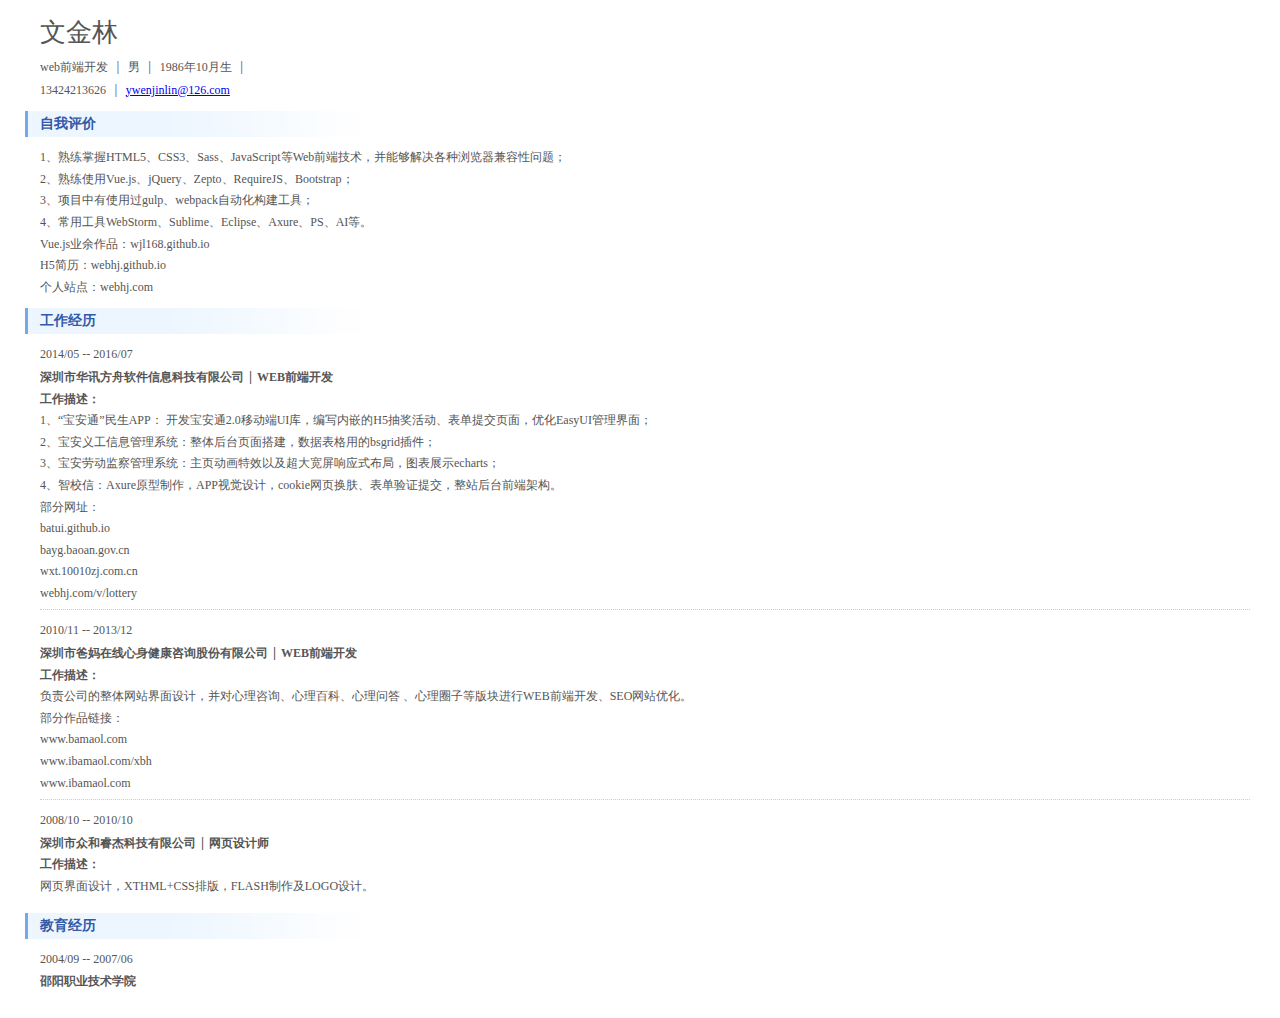
==== job.html @ 3e93d71d "Create job.html" ====
<html>
<head><title>个人简历</title>
    <meta http-equiv="Content-Type" content="text/html; charset=utf-8"/>
    <meta name="robots" content="nofollow"/>
    <style>
        body, div, dl, dt, dd, ul, ol, li, h1, h2, h3, h4, h5, h6, pre, code, form, fieldset, legend, input, textarea, p, blockquote, th, td{ margin:0; padding:0 }
        fieldset, img, abbr, acronym{ border:none }
        h1, h2, h3, h4, h5, h6{ font-size:100%; font-weight:400 }
        em{ font-style:normal }
        a, input:focus{ outline:none }
        input{ border:none; background:none; }
        button{ border:none; vertical-align:middle; cursor:pointer }
        label{ cursor:pointer }
        table{ border-collapse:collapse; border-spacing:0; }
        address, caption, cite, code, dfn, em, strong, th, var{ font-weight:normal; font-style:normal; }
        ol, ul{ list-style:none; }
        .resumeBody{
            margin:20px;
            font-size:12px;
            font-family:"Microsoft Yahei", simsun;
            color:#555;
        }
        .resumeBody strong, .resumeBody h1, .resumeBody h5, .resumeBody h6{
            color:#555;
        }
        .resumeBody h1{
            font-size:26px;
            height:36px;
            line-height:1em;
        }
        .resumeBody h1 span{ padding-left:30px; font-size:18px; }
        .resumeBody .headerImg{
            padding:5px;
            border:1px solid #ddd;
        }
        .resumeBody .ver-line{
            color:#555;
            font-size:14px;
            padding:0 5px;
        }
        .resumeBody h5, .resumeBody h6, .resumeBody strong{
            font-weight:bold;
        }
        .resumeBody .details dt{
            background:url('[data-uri]') no-repeat 5px 0;
        }
        .resumeBody .details dt h5{
            height:26px;
            line-height:26px;
            color:#315aaa;
            text-indent:20px;
            font-size:14px;
        }
        .resumeBody .summary, .resumeBody .details dd{
            padding-left:10px;
            margin:10px;
            line-height:1.8em;
        }
        .resumeBody .certificates, .resumeBody .training, .resumeBody .graduates, .resumeBody .social, .resumeBody .education-background, .resumeBody .project-experience, .resumeBody .work-experience{
            border-bottom:1px dotted #ccc;
            margin-bottom:10px;
            padding-bottom:5px;
        }
        .resumeBody .certificates:last-child, .resumeBody .training:last-child, .resumeBody .graduates:last-child, .resumeBody .education-background:last-child, .resumeBody .project-experience:last-child, .resumeBody .work-experience:last-child{
            border-bottom:0;
        }
        .resumeBody .training h6{
            margin-bottom:10px;
        }

    </style>

</head>
<body>
<div class="resumeBody">
    <div class="summary">
        <h1>文金林</h1>
        <p>web前端开发<span class="ver-line"> | </span>男<span class="ver-line"> | </span>1986年10月生<span class="ver-line"> | </span>
        </p>
        <p>13424213626<span class="ver-line"> | </span><a href="mailto:ywenjinlin@126.com">ywenjinlin@126.com</a></p>
    </div>
    <dl class="details">
        <dt>
        <h5>自我评价</h5></dt>
        <dd><p style="overflow:hidden;word-break: break-all; word-wrap:break-word;">1、熟练掌握HTML5、CSS3、Sass、JavaScript等Web前端技术，并能够解决各种浏览器兼容性问题；<br>2、熟练使用Vue.js、jQuery、Zepto、RequireJS、Bootstrap；<br>3、项目中有使用过gulp、webpack自动化构建工具；<br>4、常用工具WebStorm、Sublime、Eclipse、Axure、PS、AI等。<br>Vue.js业余作品：wjl168.github.io<br>H5简历：webhj.github.io<br>个人站点：webhj.com</p></dd>
        <dt>
        <h5>工作经历</h5></dt>
        <dd>
            <div class="work-experience"><p>2014/05 -- 2016/07</p>
                <h6>深圳市华讯方舟软件信息科技有限公司<span class="ver-line">|</span>WEB前端开发</h6>
                <p><strong>工作描述：</strong><br>1、“宝安通”民生APP： 开发宝安通2.0移动端UI库，编写内嵌的H5抽奖活动、表单提交页面，优化EasyUI管理界面；<br>2、宝安义工信息管理系统：整体后台页面搭建，数据表格用的bsgrid插件；<br>3、宝安劳动监察管理系统：主页动画特效以及超大宽屏响应式布局，图表展示echarts；<br>4、智校信：Axure原型制作，APP视觉设计，cookie网页换肤、表单验证提交，整站后台前端架构。<br>部分网址：<br>batui.github.io<br>bayg.baoan.gov.cn<br>wxt.10010zj.com.cn<br>webhj.com/v/lottery
                </p>
            </div>
            <div class="work-experience"><p>2010/11 -- 2013/12</p><h6>深圳市爸妈在线心身健康咨询股份有限公司<span class="ver-line">|</span>WEB前端开发
            </h6>
                <p><strong>工作描述：</strong><br>负责公司的整体网站界面设计，并对心理咨询、心理百科、心理问答 、心理圈子等版块进行WEB前端开发、SEO网站优化。<br>部分作品链接：<br>www.bamaol.com<br>www.ibamaol.com/xbh<br>www.ibamaol.com<br>
                </p></div>
            <div class="work-experience"><p>2008/10 -- 2010/10</p><h6>深圳市众和睿杰科技有限公司<span class="ver-line">|</span>网页设计师
            </h6>
                <p><strong>工作描述：</strong><br>网页界面设计，XTHML+CSS排版，FLASH制作及LOGO设计。<br></p></div>
        </dd>
        <dt>
        <h5>教育经历</h5></dt>
        <dd>
            <div class="education-background"><p>2004/09 -- 2007/06</p><h6>邵阳职业技术学院<span
                    class="ver-line"></h6></div>
        </dd>

    </dl>

</div>
</body>
</html>
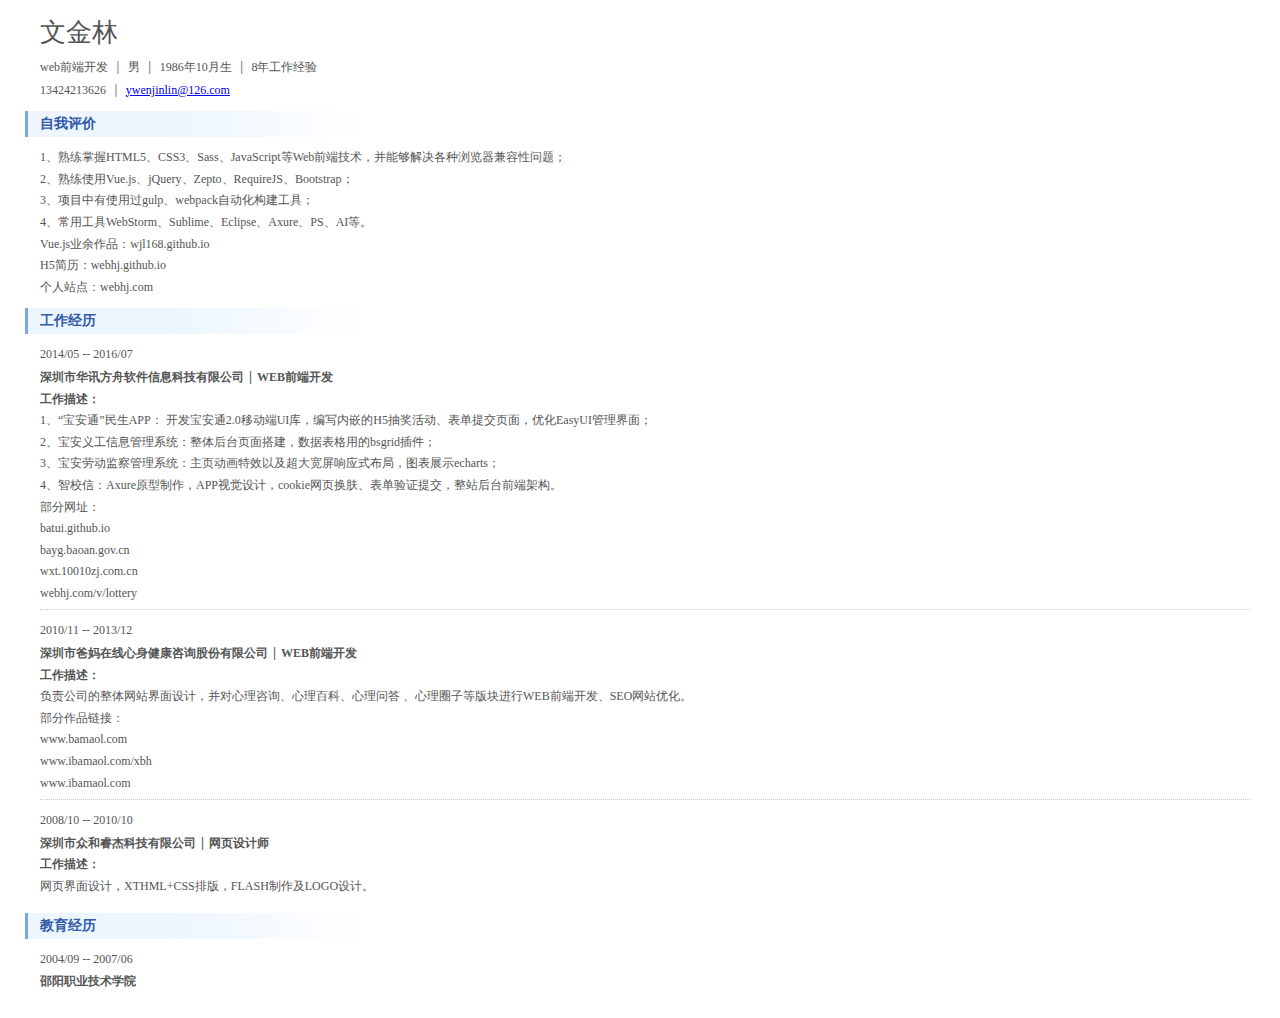
==== commit b584a748: "Update job.html" ====
--- a/job.html
+++ b/job.html
@@ -75,7 +75,7 @@
 <div class="resumeBody">
     <div class="summary">
         <h1>文金林</h1>
-        <p>web前端开发<span class="ver-line"> | </span>男<span class="ver-line"> | </span>1986年10月生<span class="ver-line"> | </span>
+        <p>web前端开发<span class="ver-line"> | </span>男<span class="ver-line"> | </span>1986年10月生<span class="ver-line"> | </span>8年工作经验
         </p>
         <p>13424213626<span class="ver-line"> | </span><a href="mailto:ywenjinlin@126.com">ywenjinlin@126.com</a></p>
     </div>
